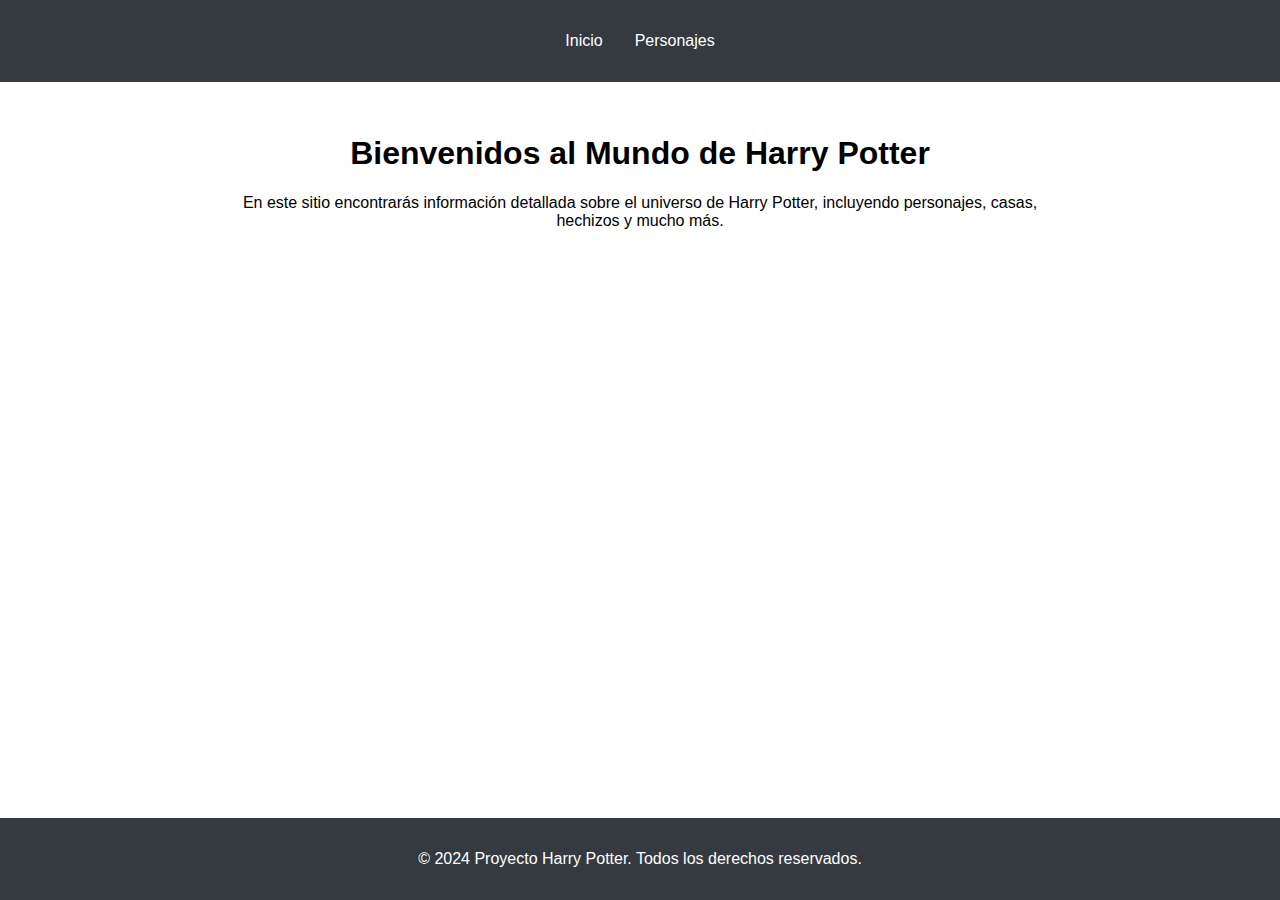
==== index.html @ d6c0339b "inicio" ====
<!DOCTYPE html>
<html lang="es">
  <head>
    <meta charset="UTF-8" />
    <meta name="viewport" content="width=device-width, initial-scale=1.0" />
    <title>Inicio - Proyecto Harry Potter</title>
    <link rel="stylesheet" href="css/styles.css" />
  </head>
  <body>
    <header>
      <nav>
        <ul>
          <li><a href="index.html">Inicio</a></li>
          <li><a href="pages/personajes.html">Personajes</a></li>
        </ul>
      </nav>
    </header>

    <main>
      <section class="intro">
        <h1>Bienvenidos al Mundo de Harry Potter</h1>
        <p>
          En este sitio encontrarás información detallada sobre el universo de
          Harry Potter, incluyendo personajes, casas, hechizos y mucho más.
        </p>
      </section>
    </main>

    <footer>
      <p>&copy; 2024 Proyecto Harry Potter. Todos los derechos reservados.</p>
    </footer>
  </body>
</html>
---- css/styles.css ----
body {
    font-family: Arial, sans-serif;
    margin: 0;
    padding: 0;
    box-sizing: border-box;
  }
  
  header {
    background-color: #343a40;
    color: white;
    padding: 1em 0;
  }
  
  nav ul {
    list-style: none;
    display: flex;
    justify-content: center;
    padding: 0;
  }
  
  nav ul li {
    margin: 0 1em;
  }
  
  nav ul li a {
    color: white;
    text-decoration: none;
  }
  
  main {
    padding: 2em;
    text-align: center;
  }
  
  .intro {
    max-width: 800px;
    margin: 0 auto;
  }
  
  footer {
    background-color: #343a40;
    color: white;
    text-align: center;
    padding: 1em 0;
    position: fixed;
    width: 100%;
    bottom: 0;
  }
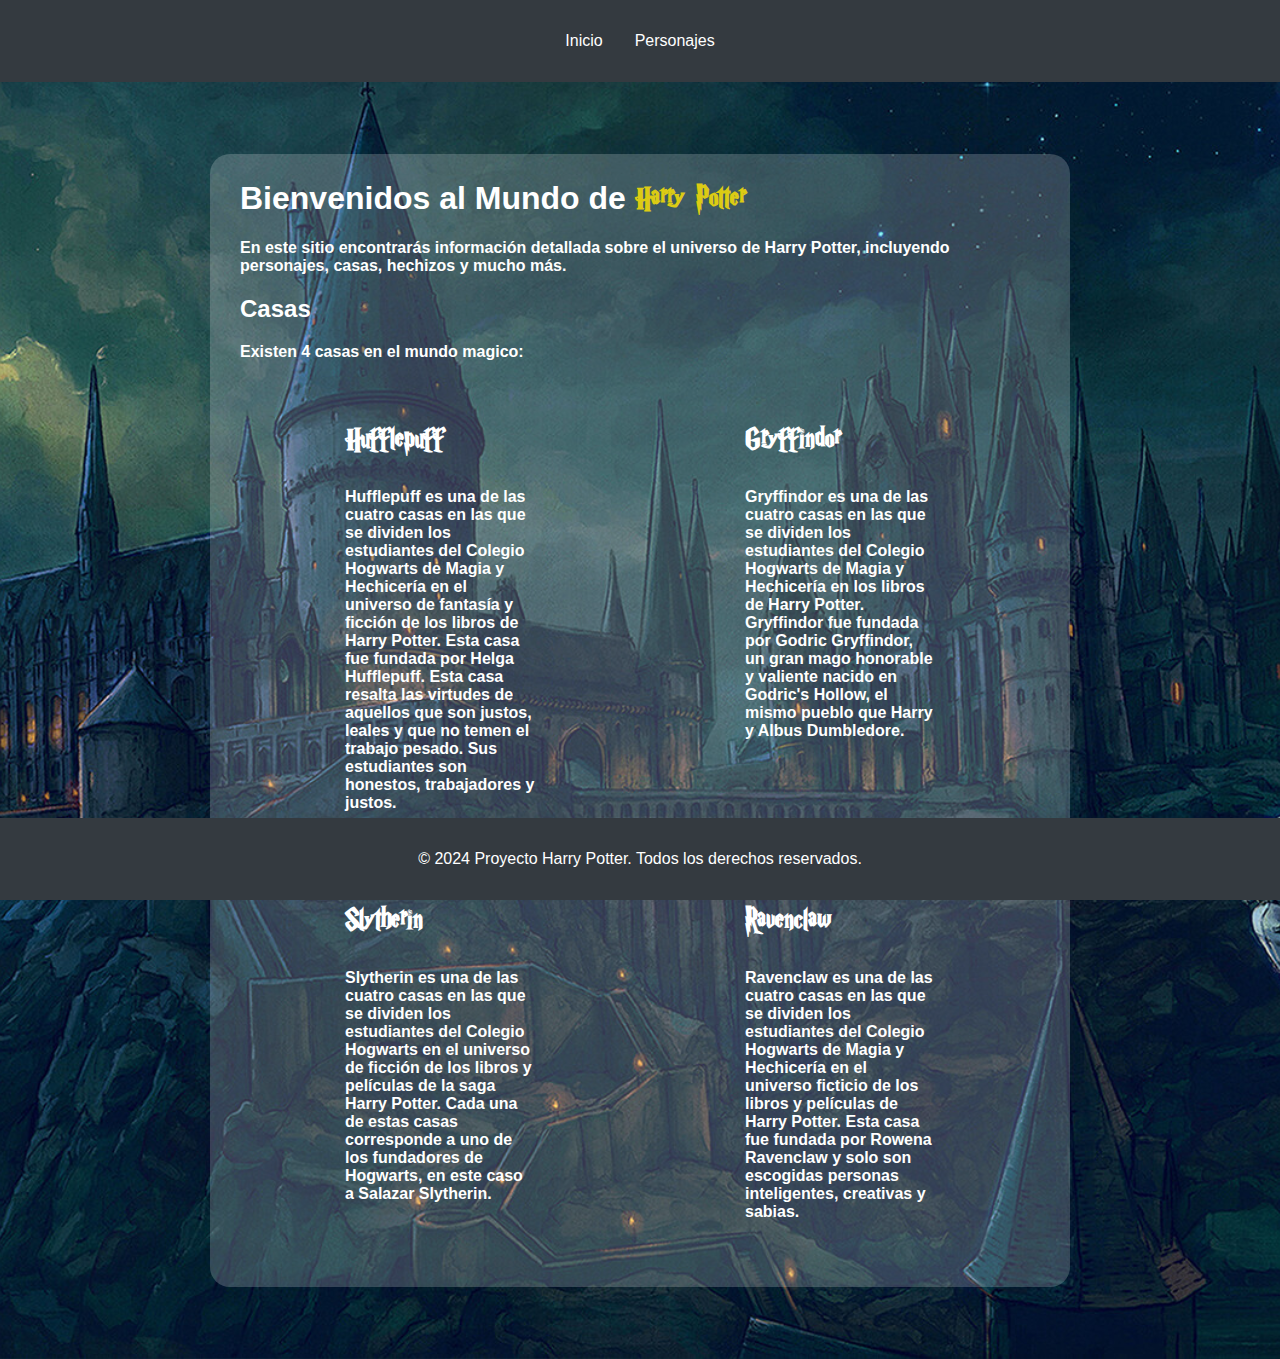
==== commit dae166ff: "css added" ====
--- a/index.html
+++ b/index.html
@@ -6,7 +6,7 @@
     <title>Inicio - Proyecto Harry Potter</title>
     <link rel="stylesheet" href="css/styles.css" />
   </head>
-  <body>
+  <body class="homepage">
     <header>
       <nav>
         <ul>
@@ -18,11 +18,34 @@
 
     <main>
       <section class="intro">
-        <h1>Bienvenidos al Mundo de Harry Potter</h1>
-        <p>
-          En este sitio encontrarás información detallada sobre el universo de
-          Harry Potter, incluyendo personajes, casas, hechizos y mucho más.
-        </p>
+        <div class="introHome">
+            <h1 class="namelogo">Bienvenidos al Mundo de <span class="harrypotter">Harry Potter</span></h1>
+            <p>
+            En este sitio encontrarás información detallada sobre el universo de
+            Harry Potter, incluyendo personajes, casas, hechizos y mucho más.
+            </p>
+
+            <h2>Casas</h2>
+            <p>Existen 4 casas en el mundo magico: </p>
+        </div>
+        <div class="house-section">
+            <div class="house-description hufflepuff">
+                <h3>Hufflepuff</h3>
+                <p>Hufflepuff es una de las cuatro casas en las que se dividen los estudiantes del Colegio Hogwarts de Magia y Hechicería en el universo de fantasía y ficción de los libros de Harry Potter. Esta casa fue fundada por Helga Hufflepuff. Esta casa resalta las virtudes de aquellos que son justos, leales y que no temen el trabajo pesado. Sus estudiantes son honestos, trabajadores y justos.</p>
+            </div>
+            <div class="house-description gryffindor">
+                <h3>Gryffindor</h3>
+                <p>Gryffindor es una de las cuatro casas en las que se dividen los estudiantes del Colegio Hogwarts de Magia y Hechicería en los libros de Harry Potter. Gryffindor fue fundada por Godric Gryffindor, un gran mago honorable y valiente nacido en Godric's Hollow, el mismo pueblo que Harry y Albus Dumbledore.</p>
+            </div>
+            <div class="house-description slytherin">
+                <h3>Slytherin</h3>
+                <p>Slytherin es una de las cuatro casas en las que se dividen los estudiantes del Colegio Hogwarts en el universo de ficción de los libros y películas de la saga Harry Potter. Cada una de estas casas corresponde a uno de los fundadores de Hogwarts, en este caso a Salazar Slytherin.</p>
+            </div>
+            <div class="house-description ravenclaw">
+                <h3>Ravenclaw</h3>
+                <p>Ravenclaw es una de las cuatro casas en las que se dividen los estudiantes del Colegio Hogwarts de Magia y Hechicería en el universo ficticio de los libros y películas de Harry Potter. Esta casa fue fundada por Rowena Ravenclaw y solo son escogidas personas inteligentes, creativas y sabias.</p>
+            </div>
+        </div>
       </section>
     </main>
 
--- a/css/styles.css
+++ b/css/styles.css
@@ -1,49 +1,104 @@
+@font-face {
+  font-family: 'harrypotter';
+  src: url(../assets/HARRYP__.TTF) format('truetype');
+}
+
+.namelogo {
+  font-family: Arial, sans-serif;
+}
+
+.namelogo .harrypotter {
+  font-family: 'harrypotter', Arial, sans-serif !important;
+  font-size: xx-large;
+  color: rgb(220, 203, 20);
+}
+
 body {
     font-family: Arial, sans-serif;
     margin: 0;
     padding: 0;
     box-sizing: border-box;
-  }
+    color: white;
+}
   
-  header {
+header {
     background-color: #343a40;
     color: white;
     padding: 1em 0;
-  }
+}
   
-  nav ul {
-    list-style: none;
-    display: flex;
-    justify-content: center;
-    padding: 0;
-  }
+nav ul {
+  list-style: none;
+  display: flex;
+  justify-content: center;
+  padding: 0;
+}
   
-  nav ul li {
-    margin: 0 1em;
-  }
+nav ul li {
+  margin: 0 1em;
+}
   
-  nav ul li a {
-    color: white;
-    text-decoration: none;
-  }
+nav ul li a {
+  color: white;
+  text-decoration: none;
+}
   
-  main {
-    padding: 2em;
-    text-align: center;
-  }
+main {
+  padding: 2em;
+  text-align: center;
+}
   
-  .intro {
-    max-width: 800px;
-    margin: 0 auto;
-  }
+.intro {
+  max-width: 800px;
+  margin: 0 auto;
+}
   
-  footer {
-    background-color: #343a40;
-    color: white;
-    text-align: center;
-    padding: 1em 0;
-    position: fixed;
-    width: 100%;
-    bottom: 0;
-  }
-  +footer {
+  background-color: #343a40;
+  color: white;
+  text-align: center;
+  padding: 1em 0;
+  position: fixed;
+  width: 100%;
+  bottom: 0;
+}
+
+.homepage {
+  background-image: url(../assets/hogwarts.jpg);
+  background-position: center;
+  background-size: cover;
+}
+
+
+.intro {
+  margin: 40px auto;
+  font-weight: bolder;
+  background-color: #ffffff33;
+  text-align: left;
+  padding: 5px 30px 20px 30px;
+  position: relative; 
+  width: 80%;
+  border-radius: 20px;
+}
+
+.house-section {
+  display: flex;
+  justify-content: space-around;
+  flex-wrap: wrap;
+}
+
+.house-section h3{ /*nombres de casa*/
+  font-family: 'harrypotter', Arial, sans-serif !important;
+  font-size: xx-large;
+  color: white(220, 203, 20);
+}
+
+.house-description {
+  flex: 0 0 22%;
+  box-sizing: border-box;
+  margin: 10px;
+  padding: 5px 30px 20px 30px;
+  border-radius: 10px;
+  min-width: 250px;
+}
+
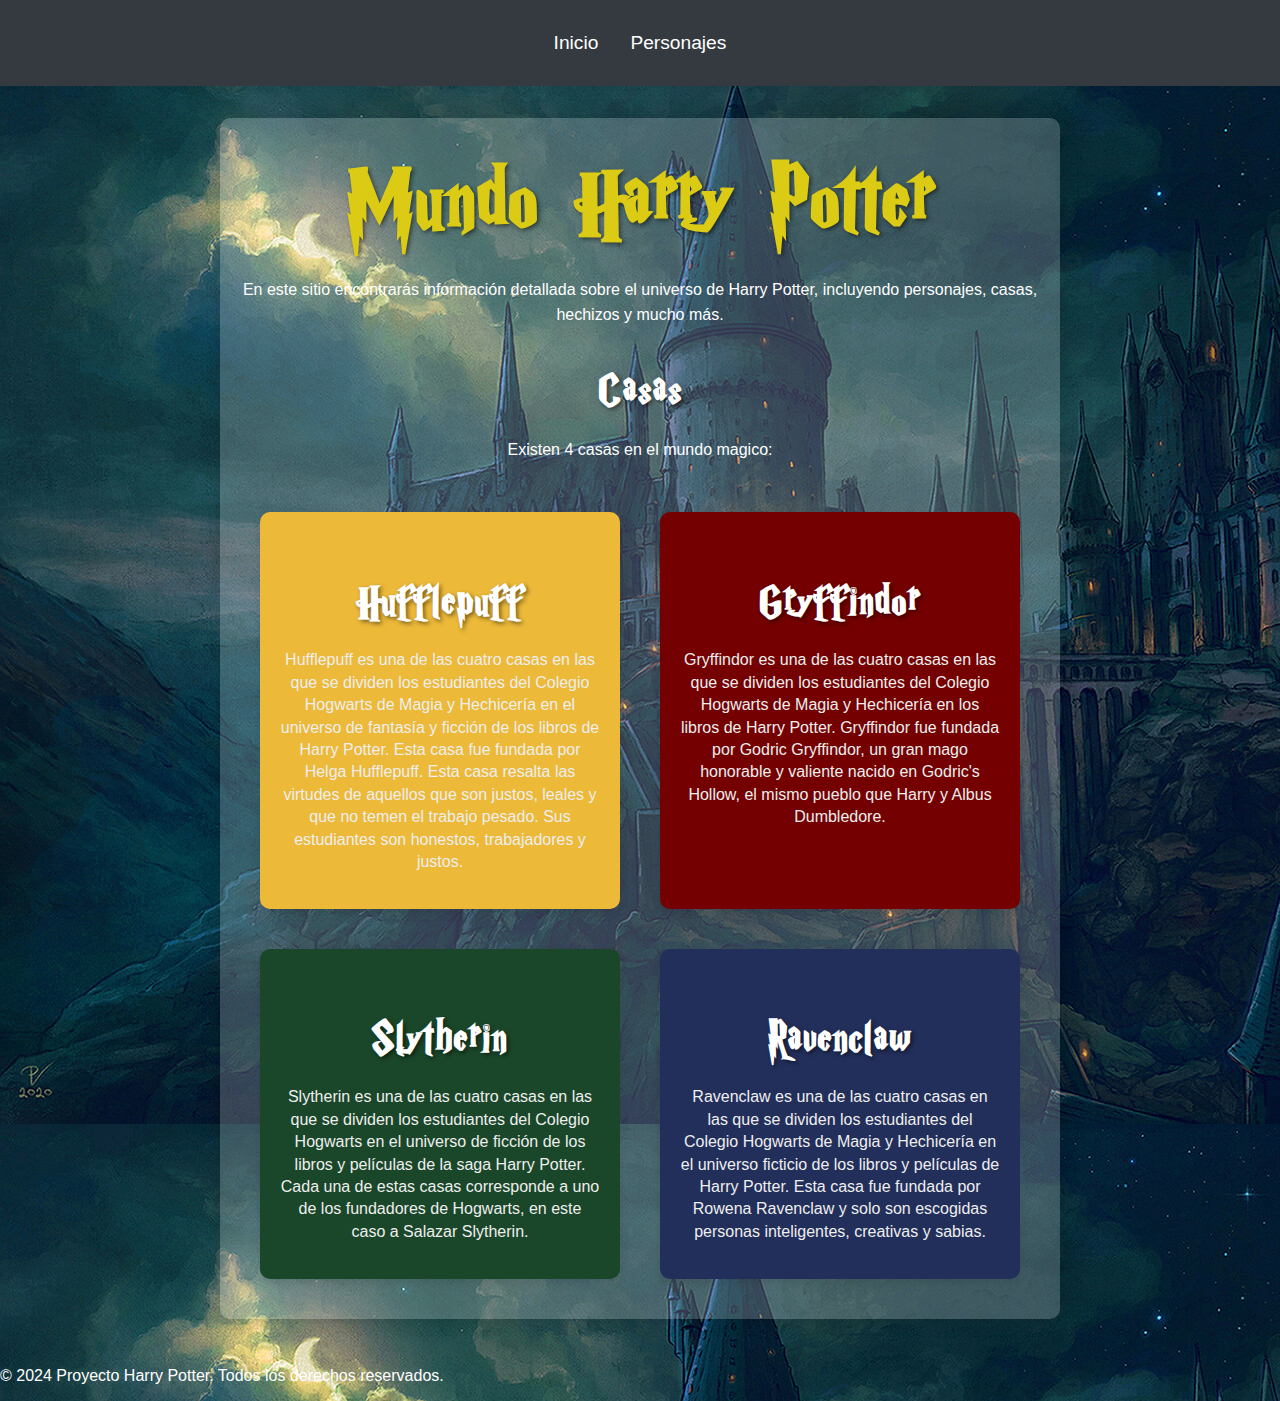
==== commit 6fbc32a5: "second page added and css corrected" ====
--- a/index.html
+++ b/index.html
@@ -19,7 +19,7 @@
     <main>
       <section class="intro">
         <div class="introHome">
-            <h1 class="namelogo">Bienvenidos al Mundo de <span class="harrypotter">Harry Potter</span></h1>
+            <h1 class="namelogo"> <span class="harrypotter">Mundo Harry Potter</span></h1>
             <p>
             En este sitio encontrarás información detallada sobre el universo de
             Harry Potter, incluyendo personajes, casas, hechizos y mucho más.
--- a/css/styles.css
+++ b/css/styles.css
@@ -1,104 +1,123 @@
 @font-face {
   font-family: 'harrypotter';
-  src: url(../assets/HARRYP__.TTF) format('truetype');
-}
-
-.namelogo {
-  font-family: Arial, sans-serif;
-}
-
-.namelogo .harrypotter {
-  font-family: 'harrypotter', Arial, sans-serif !important;
-  font-size: xx-large;
-  color: rgb(220, 203, 20);
+  src: url(../assets/fonts/HARRYP__.TTF) format('truetype');
 }
 
 body {
-    font-family: Arial, sans-serif;
-    margin: 0;
-    padding: 0;
-    box-sizing: border-box;
-    color: white;
+  font-family: Arial, sans-serif;
+  margin: 0;
+  padding: 0;
+  box-sizing: border-box;
+  color: white;
+  background-image: url(../assets/images/hogwarts.jpg);
 }
-  
+
 header {
-    background-color: #343a40;
-    color: white;
-    padding: 1em 0;
+  background-color: #343a40;
+  color: white;
+  padding: 1em 0;
 }
-  
+
 nav ul {
   list-style: none;
   display: flex;
   justify-content: center;
   padding: 0;
 }
-  
+
 nav ul li {
   margin: 0 1em;
 }
-  
+
 nav ul li a {
   color: white;
   text-decoration: none;
+  font-size: 1.2em;
+  transition: color 0.3s;
 }
-  
+
+nav ul li a:hover {
+  color: #d4af37;
+}
+
 main {
   padding: 2em;
   text-align: center;
 }
-  
+
 .intro {
   max-width: 800px;
   margin: 0 auto;
-}
-  
-footer {
-  background-color: #343a40;
-  color: white;
-  text-align: center;
-  padding: 1em 0;
-  position: fixed;
-  width: 100%;
-  bottom: 0;
+  background-color: rgba(255, 255, 255, 0.2);
+  padding: 20px;
+  border-radius: 10px;
+  box-shadow: 0 0 20px rgba(0, 0, 0, 0.2);
 }
 
-.homepage {
-  background-image: url(../assets/hogwarts.jpg);
-  background-position: center;
-  background-size: cover;
+.intro h2 {
+  font-family: 'harrypotter', Arial, sans-serif;
+  font-size: 3em;
+  color: #fff;
+  margin-bottom: 20px;
+  text-shadow: 2px 2px 4px rgba(0, 0, 0, 0.5);
+  letter-spacing: 2px;
 }
 
+.namelogo .harrypotter {
+  font-family: 'harrypotter', Arial, sans-serif;
+  font-size: 3em;
+  color: rgb(220, 203, 20);
+  margin-bottom: 20px;
+  text-shadow: 2px 2px 4px rgba(0, 0, 0, 0.5);
+  letter-spacing: 2px;
+}
 
-.intro {
-  margin: 40px auto;
-  font-weight: bolder;
-  background-color: #ffffff33;
-  text-align: left;
-  padding: 5px 30px 20px 30px;
-  position: relative; 
-  width: 80%;
-  border-radius: 20px;
+.intro p {
+  line-height: 1.6;
 }
 
 .house-section {
   display: flex;
   justify-content: space-around;
   flex-wrap: wrap;
-}
-
-.house-section h3{ /*nombres de casa*/
-  font-family: 'harrypotter', Arial, sans-serif !important;
-  font-size: xx-large;
-  color: white(220, 203, 20);
+  margin-top: 30px;
 }
 
 .house-description {
-  flex: 0 0 22%;
+  flex: 0 0 45%;
   box-sizing: border-box;
-  margin: 10px;
-  padding: 5px 30px 20px 30px;
+  margin: 20px;
+  padding: 20px;
   border-radius: 10px;
-  min-width: 250px;
+  box-shadow: 0 4px 8px rgba(0, 0, 0, 0.1);
 }
 
+.house-description h3 {
+  font-family: 'harrypotter', Arial, sans-serif;
+  font-size: 3em;
+  color: #fff;
+  margin-bottom: 20px;
+  text-shadow: 2px 2px 4px rgba(0, 0, 0, 0.5); 
+  letter-spacing: 2px;
+}
+
+.house-description p {
+  color: #eee;
+  line-height: 1.4;
+}
+
+.house-description.hufflepuff {
+  background-color: #ecb939;
+}
+
+.house-description.gryffindor {
+  background-color: #740001;
+}
+
+.house-description.slytherin {
+  background-color: #1a472a;
+}
+
+.house-description.ravenclaw {
+  background-color: #222f5b;
+}
